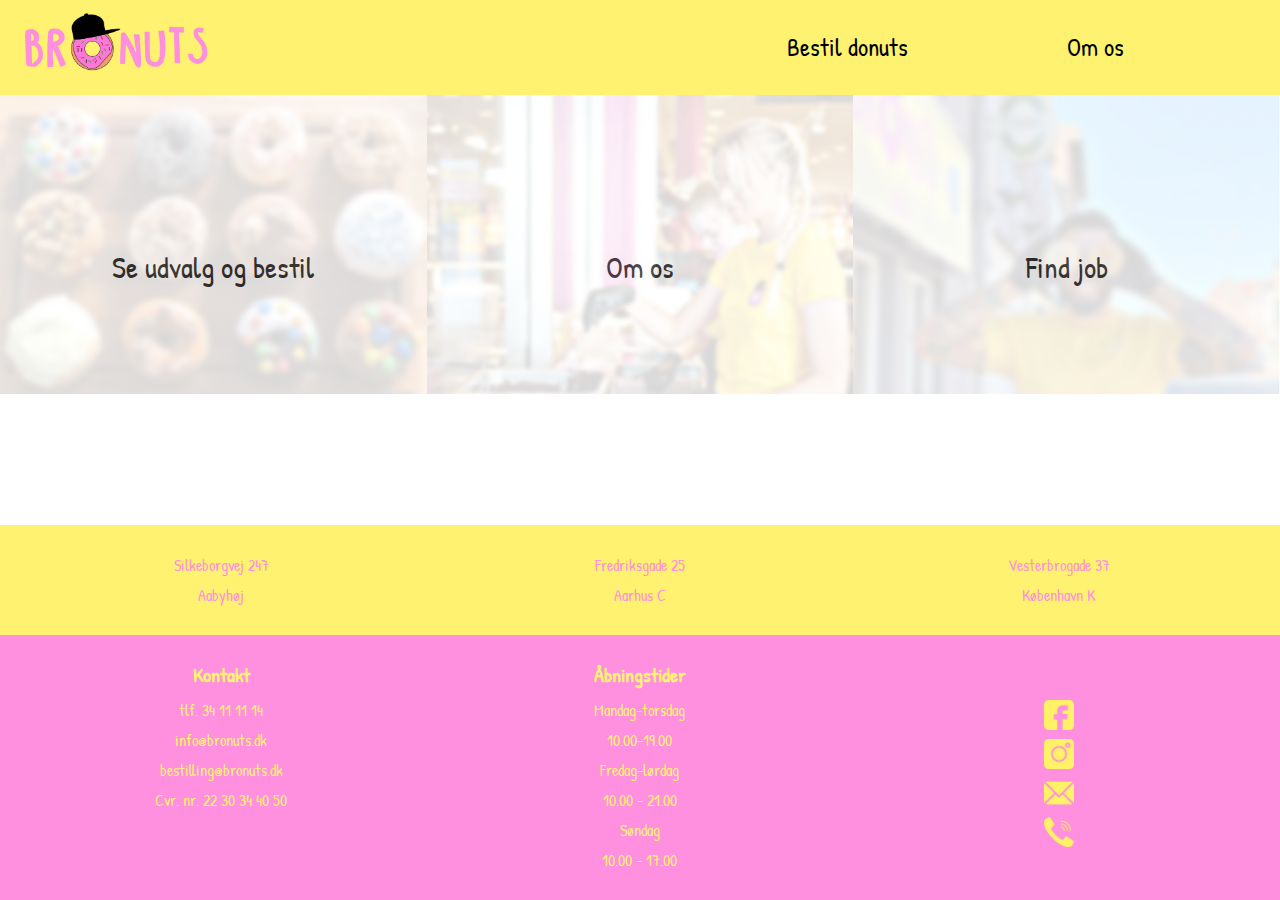
==== index.html @ 1daca619 "1oploade" ====
<!DOCTYPE html>
 <html lang="da">
<style>
@import url('https://fonts.googleapis.com/css2?family=Boogaloo&family=Caveat+Brush&family=Caveat:wght@700&display=swap');
</style>
     
<style>
@import url('https://fonts.googleapis.com/css2?family=Patrick+Hand&display=swap');
</style>
     
     
 <head>
     <meta charset="utf-8">
     <meta name="viewport" content="width=device-width, initial-scale=1.0">
     <!-- unik title til hver side-->
     <title>Bronuts forside</title>
     <!--udfyld content med en beskrivelse af sidens indhold - unik for hver side - op til ca. 155 karakterer-->
     <meta name="description" content="donuts, donut, bronuts, smag, aarhus, københavn, varianter, unik, karamel, chokolade">
     <link rel="stylesheet" href="css/style.css">
 </head>

 <body>
     <header>
         <nav>
             <div id="logo-burger">
                 <a href="index.html"><img src="images/Bronuts-logo.png" alt="logo-bronuts" style="width: auto; height: 70px;"></a>

                 <!--The toggle() method toggles between hide() and show() for the selected elements. -->
                 <label for="toggle">&#9776;</label>

             </div>
             <!--dette er en checkbox som gør det muligt at folde burgermenuen ud, og den skal ligge udenfor de to divs-->
             <input type="checkbox" id="toggle" class="hidden">

             <div id="main-nav">
                 <a href="bestil.html">Bestil donuts</a>
                 <a href="omos.html">Om os</a>
             </div>
         </nav>
     </header>
     
     
<!-- Main forside -->

    <main>
    <div class="container-2">
        
    <div class= "bestil-udvalg">
    <a href="bestil.html"> Se udvalg og bestil </a>             
    <img href="bestil.html" src= "images/bestil.jpg" alt="bestil"> 
    </div>
        
     <div class="om-os">
     <a href="omos.html"> Om os </a>  
     <img href="omos.html" src= "images/omos.jpg" alt="om os">
    </div>
        
     <div class="job">
     <a href="findjob.html"> Find job </a>             
     <img href="findjob.html" src= "images/job.jpg" alt="job">
    </div>
        
    </div>
     
     
     </main>
     <div class="container"></div>
     <footer>

         <!-- Footer sociale medier -->
         <section class="ft-butikker">
             <div class="ft-butikker-tekst">
                 <ul>
                     <li><a href="#">Silkeborgvej 247</a></li>
                     <li><a href="#">Aabyhøj</a></li>
                 </ul>
             </div>


             <div class="ft-butikker-tekst">
                 <ul>
                     <li><a href="#">Fredriksgade 25 </a></li>
                     <li><a href="#">Aarhus C</a></li>
                 </ul>
             </div>


             <div class="ft-butikker-tekst">
                 <ul>
                     <li><a href="#">Vesterbrogade 37 </a></li>
                     <li><a href="#">København K</a></li>
                 </ul>
             </div>

         </section>
         
         
         
         <!-- Footer main -->
         <section class="ft-main">
             <div class="ft-main-tekst">
                 <h2 class="ft-overskrift">Kontakt</h2>
                 <ul>
                     <li><a href="#">tlf. 34 11 11 14</a></li>
                     <li><a href="#">info@bronuts.dk</a></li>
                     <li><a href="#">bestilling@bronuts.dk</a></li>
                     <li><a href="#">Cvr. nr. 22 30 34 40 50</a></li>
                 </ul>
             </div>
             <div class="ft-main-tekst">
                 <h2 class="ft-overskrift">Åbningstider</h2>
                 <ul>
                     <li><a href="#">Mandag-torsdag</a></li>
                     <li><a href="#">10.00-19.00</a></li>
                     <li><a href="#">Fredag-lørdag</a></li>
                     <li><a href="#">10.00 - 21.00</a></li>
                     <li><a href="#">Søndag</a></li>
                     <li><a href="#">10.00 - 17.00</a></li>
                 </ul>
             </div>

             <ul class="ft-social-list">
                 <li><a href="#"> <img src="images/facebook-gul.png" style="width: 30px; height: auto;"><i class="facebook"></i></a></li>
                 <li><a href="#"> <img src="images/instagram-gul.png" style="width: 30px; height: auto;"><i class="mail"></i></a></li>
                 <li><a href="#"> <img src="images/mail-gul.png" style="width: 30px; height: auto;"><i class="instagram"></i></a></li>
                 <li><a href="#"> <img src="images/telefon-gul.png" style="width: 30px; height: auto;"><i class="telefon"></i></a></li>
             </ul>
         </section>

     </footer>

 </body>

 </html>
---- css/style.css ----
/*GENERELLE REGLER*/


/*Dette fjerner browsernes padding og margin fra selve body og ikke fra f.eks. lister og overskrifter, hvor vi ofte gerne vil beholde det*/
body {
    padding: 0;
    margin: 0;
    font-family: 'Quicksand', sans-serif;
}

/*Box-sizing skal gælde for alle elementer, hvorfor den sættes på * og ikke bare body */
* {
    box-sizing: border-box;
}

/*Da vi bruger flexbox er det en god idé altid at sætte billeder til 100% width og så tilpasse den container rundt om billedet efterfølgende*/
img {
    width: 100%;
}


/*HEDADER START*/
header {
    background: #FFF270;
    width: 100%;
    padding: 10px;
}

/*NAVIGATION - responsiv med flexbox*/
#logo-burger {
    display: flex;
    align-items: center;
    margin: 0 .5em;
}

#logo-burger a {
    margin-right: auto;
    width: 100px;
}

#main-nav {
    display: flex;
    margin-right: .5em;
}

#main-nav a {
    color: black;
    text-decoration: none;
    display: block;
    font-size: 25px;
    line-height: 25px;
}

#main-nav a:hover {
    color: #FF8FDF;
}


/*Denne skjuler burgermenuens checkbox som aktiverer toggle funktionen*/
.hidden {
    display: none;
}

/*HEDADER SLUT*/


/* CSS start forsiden */

.container-2 {
    display: flex;
    text-align: center;
    position: relative;

}

.container-2 a {
    font-size: 30px;
    text-decoration-color: black;
}

.bestil-udvalg {
    width: 100%;
    position: relative;

}

.bestil-udvalg a {
    position: absolute;
    left: 0;
    top: 50%;
    width: 100%;
    text-align: center;
    font-size: 30px;
    text-decoration: none;
    color: black;
}

.bestil-udvalg img {
    width: 100%;
    height: auto;
    opacity: 0.3;
}

.om-os {
    width: 100%;
    position: relative;

}

.om-os a {
    position: absolute;
    left: 0;
    top: 50%;
    width: 100%;
    text-align: center;
    font-size: 30px;
    text-decoration: none;
    color: black;
}

.om-os img {
    width: 100%;
    height: auto;
    opacity: 0.3;
}

.job {
    width: 100%;
    height: auto;
    position: relative;

}

.job a {
    position: absolute;
    left: 0;
    top: 50%;
    width: 100%;
    text-align: center;
    font-size: 30px;
    text-decoration: none;
    color: black;
    
}

.job img {
    width: 100%;
    height: auto;
    opacity: 0.3;
}


/* Css slut til forsiden*/


/*css start tabel til bestil/udvalg af donuts responsiv til mobil*/

table {
    font-family: arial, sans-serif;
    border-collapse: collapse;
    width: 100%;
    border-collapse: collapse;
    border-radius: 25px;
    align-content: center; 
}


td,
th {
    border: 1px solid #FF8FDF;
    background-color: #FF8FDF;
    color: #FFF270;
    text-align: center;
    padding: 0px;
}
  

/*css slut tabel til bestil/udvalg af donuts responsiv til mobil*/




/*css start grid til siden bestil/udvalg af donuts responsiv til mobil*/

/*vandret, lodret, vandret, lodret, */

.bestil-knap {
    padding: 20px;
    width: auto;
    max-width: 150px;
}

h3 {
    padding-left: 20px;
    padding-top: 20px;
    font-size: 30px;
}

.grid-container-chokolade {
    width:100%;
    background-color: #FDFDEB;
    border-radius: 25px;
    display: grid;
    grid-template-columns: repeat(3, 1fr);
    grid-template-rows: repeat(3, 1fr);
    padding-top: 20px;
    text-align: center;
    margin: 20px;
}

.chokokiks {
    grid-area: 1 / 1 / 2 / 2;
}

.KEX {
    grid-area: 1 / 2 / 2 / 3;
}

.Kinder {
    grid-area: 1 / 3 / 2 / 4;
}

.oreo {
    grid-area: 2 / 1 / 3 / 2;
}

.p-tearte {
    grid-area: 2 / 2 / 3 / 3;
}

.smarties {
    grid-area: 2 / 3 / 3 / 4;
}

.smil-choko {
    grid-area: 3 / 1 / 4 / 2;
}

.toblerone {
    grid-area: 3 / 2 / 4 / 3;
}

.lion {
    grid-area: 3 / 3 / 4 / 4;
}


.grid-container-karamel {
    width:100%;
    background-color: #FDFDEB;
    border-radius: 25px;
    display: grid;
    grid-template-columns: repeat(3, 1fr);
    grid-template-rows: repeat(1, 1fr);
    padding-top: 20px;
    text-align: center;
    margin: 20px;
}

.salt-karamel {
    grid-area: 1 / 1 / 2 / 2;
}

.sweet-karamel {
    grid-area: 1 / 2 / 2 / 3;
}

.mars {
    grid-area: 1 / 3 / 2 / 4;
}


.grid-container-boern {
    width:100%;
    background-color: #FDFDEB;
    border-radius: 25px;
    display: grid;
    grid-template-columns: repeat(3, 1fr);
    grid-template-rows: repeat(2, 1fr);
    padding-top: 20px;
    text-align: center;
    margin: 20px;
}

.sour {
    grid-area: 1 / 1 / 2 / 2;
}

.tivoli {
    grid-area: 1 / 2 / 2 / 3;
}

.skumfidus {
    grid-area: 1 / 3 / 2 / 4;
}

.paskekylling {
    grid-area: 2 / 1 / 3 / 2;
}

.kylling {
    grid-area: 2 / 2 / 3 / 3;
}

.M og M {
    grid-area: 2 / 3 / 3 / 4;
}

/*slut css grid til siden responsiv til mobil */


/*start css til siden "om os" til mobil*/


h1 {
    font-size: 30px;
    margin-top: 8px;
}

p {
    font-size: 25px;
    line-height: 40px;
    margin-left: 15px;
    margin-right: 15px;
}

.om-team-bronuts {
    width: 100%;
    height: auto;
    background-color: #FDFDEB;
    margin: 8px;
    border-radius: 25px;
    box-shadow: 4px 4px #D8D8D8;

}

.vision {
    width: 100%;
    height: auto;
    background-color: #FDFDEB;
    margin: 8px;
    border-radius: 25px;
    box-shadow: 4px 4px #D8D8D8;
}


.mission {
    width: 100%;
    height: auto;
    background-color: #FDFDEB;
    margin: 8px;
    border-radius: 25px;
    box-shadow: 4px 4px #D8D8D8;
}


.trustpilot {
    width: 100%;
    height: auto;
    min-height: 200px;
    background-color: #FDFDEB;
    margin: 8px;
    border-radius: 25px;
    text-align: center;
    box-shadow: 4px 4px #D8D8D8;
  
}


.trustpilot-1 {
    width: 100%;
    margin: 2px;
    justify-content: space-around;
    
}

.trustpilot-2 {
    width: 100%;
    margin: 2px;
    justify-content: space-around;
     display:none;
  
}

.trustpilot-3 {
    width: 100%;
    margin: 2px;
    justify-content: space-around;
     display:none;
  
}


.container-1 {
        display: flex;
        flex-direction: row;
    }
    
/*slut css til siden "om os" til mobil*/





/*FOOTER START*/

/*generel footer*/

* {
    box-sizing: border-box;
    font-family: 'Patrick Hand', cursive;
    margin: 0;
    padding: 0;
}

ul {
    list-style: none;
    padding-left: 0;
}

footer {
    line-height: 30px;
}

footer a {
    text-decoration: none;
}

a:hover {
    text-decoration: underline;
}

.ft-overskrift {
    font-family: 'Patrick Hand', cursive;
    font-size: 20px;
    padding-bottom: 5px;
}


/* sticky footer i øverst i footer (gul)*/
body {
    display: flex;
    min-height: 100vh;
    flex-direction: column;

}

.container {
    flex: 1;
    /* same as flex-grow: 1; */
}

/*responsiv flex*/

.ft-butikker {
    padding: 10px;
    display: flex;
    flex-wrap: wrap;
    background-color: #FFF270;

}

.ft-butikker-tekst {
    text-align: center;
    padding: 15px;
    min-width: 20px;
    /*200px*/
    ;
}

.ft-butikker-tekst a {
    color: #FF8FDF;
}


/*sticky footer i bunden af siden (lyserrød)*/

body {
    display: flex;
    min-height: 100vh;
    flex-direction: column;
}

.container {
    flex: 1;
    /* same as flex-grow: 1; */
}

/*responsiv flex*/

.ft-main {
    padding: 10px;
    display: flex;
    flex-wrap: wrap;
    background-color: #FF8FDF;
}

.ft-main-tekst {
    text-align: center;
    padding: 15px;
    /*200px*/
    ;
    color: #FFF270;
}

.ft-main-tekst a {
    color: #FFF270;
}


/*style sociale medier ikoner*/
.ft-social {
    padding: 10px;
}

.ft-social-list {
    display: flex;
    flex-direction: column;
    justify-content: center;
    padding-top: 20px;
    text-align: center;
}

/* FOOTER SLUT*/



/*MEDIA QUERY MOBILE */

@media all and (max-width: 599px) {

    /*START HEADER NAV*/
    header {
        display: block;
    }

    #logo-burger {
        justify-content: space-between;
        align-items: center;
    }

    /*label er selve burgerikonet*/
    #logo-burger label {
        display: block;
        font-size: 2em;
        cursor: pointer;
        /*laver en hånd i stedet for en pil, når man kører hen over burgermenuen*/
    }

    /*Dette gør at burgermenuen folder sig ud, når man klikker på den - eller rettere sagt den checkboks som er skjult bag den*/
    #toggle:checked + #main-nav {
        display: block;
    }

    /*Den primære navigation skjules på den lille skærm*/
    #main-nav {
        display: none;
    }

    #main-nav a {
        text-align: center;
        border-top: 1px solid rgba(0, 0, 0, 0.1);
    }

    /*Dette påvirker dropdown i mobilversionen, da hover ikke virker med fingeren, så nu er det hele foldet ud, border er fjernet og skriften er mindre.*/
    #main-nav .dropdown-content a {
        font-size: 0.9em;
        border: none;
    }

    /*SLUT HEADER NAV*/


    /* start css til siden "om os" billeder flex responsiv */

    .container-2 {
        display: flex;
        flex-direction: column;
    }

    /* slut css til siden "om os" billeder flex responsiv */


}

/*MEDIA QUERY TABLET AND ABOVE*/

@media all and (min-width: 600px) {

    /* START HEADER NAV*/
    nav {
        display: flex;
        justify-content: space-evenly;
        align-items: center;
        flex-direction: column;
    }


    #main-nav {
        justify-content: space-evenly;
        min-width: 50%;
        margin: 0;
    }

    #main-nav a {
        margin: 0 .5em;
    }

    .hidden {
        display: none;
    }

    /*Dette fjerner burgermenu ikonet*/
    label {
        display: none;
    }


    .ft-main {
        justify-content: space-evenly;
    }

    .ft-butikker {
        justify-content: space-evenly;
    }

    /* SLUT HEADER NAV*/


    /* CSS start til siden forsiden - billeder flex responsiv */

    .container-2 {
        display: flex;
        flex-direction: column;
    }

    /* CSS slut til siden forsiden - billeder flex responsiv */
    
  
    /*START TABEL */
    
table {
    border-collapse: collapse;
    align-content: center; 

    
}

td,
th {
    border: 1px solid #FF8FDF;
    background-color: #FF8FDF;
    color: #FFF270;
    text-align: center;
    padding: 0px;
}
    
   /*SLUT TABEL */


    /*start css grid */

    /* vandret, lodret, vandret, lodret */

    bestil-knap {
        padding: 20px;
    }

    h3 {
        padding-left: 20px;
        padding-top: 20px;
        font-size: 30px;
    }

    .grid-container-chokolade {
        display: grid;
        grid-template-columns: repeat(4, 1fr);
        grid-template-rows: repeat(3, 1fr);
        padding-top: 20px;
        text-align: center;
        margin: 20px;
    }

    .chokokiks {
        grid-area: 1 / 1 / 2 / 2;
    }

    .KEX {
        grid-area: 1 / 2 / 2 / 3;
    }

    .kinder {
        grid-area: 1 / 3 / 2 / 4;
    }

    .oreo {
        grid-area: 1 / 4 / 2 / 5;
    }

    .p-tearte {
        grid-area: 2 / 1 / 3 / 2;
    }

    .smarties {
        grid-area: 2 / 2 / 3 / 3;
    }

    .smil-choko {
        grid-area: 2 / 3 / 3 / 4;
    }

    .toblerone {
        grid-area: 2 / 4 / 3 / 5;
    }

    .lion {
        grid-area: 3 / 1 / 4 / 2;
    }


    .grid-container-karamel {
        display: grid;
        grid-template-columns: repeat(4, 1fr);
        grid-template-rows: repeat(1, 1fr);
        padding-top: 20px;
        text-align: center;
        margin: 20px;
    }

    .salt-karamel {
        grid-area: 1 / 1 / 2 / 2;
    }

    .sweet-karamel {
        grid-area: 1 / 2 / 2 / 3;
    }

    .mars {
        grid-area: 1 / 3 / 2 / 4;
    }



    .grid-container-boern {
        display: grid;
        grid-template-columns: repeat(4, 1fr);
        grid-template-rows: repeat(2, 1fr);
        padding-top: 20px;
        text-align: center;
        margin: 20px;

    }

    .sour {
        grid-area: 1 / 1 / 2 / 2;
    }

    .tivoli {
        grid-area: 1 / 2 / 2 / 3;
    }

    .skumfidus {
        grid-area: 1 / 3 / 2 / 4;
    }

    .paskekylling {
        grid-area: 1 / 4 / 2 / 5;
    }

    .kylling {
        grid-area: 2 / 1 / 3 / 2;
    }

    .M og M {
        grid-area: 2 / 2 / 3 / 3;
    }

    /*slut css grid */
    
    
   /*start css til siden "om os" */
        .container-1 {
        display: flex;
        flex-direction: row;
    }
        .trustpilot {
    display: flex;
    flex-direction: row;
    
}
    
    .trustpilot-1 {
    width: 100%;
    margin: 2px;
    justify-content: space-around;
    display:block;
    
}

.trustpilot-2 {
    width: 100%;
    margin: 2px;
    justify-content: space-around;
    display: block;
     
}

.trustpilot-3 {
    width: 100%;
    margin: 2px;
    justify-content: space-around;
    
    
  
}
 /*slut css til siden "om os" */
    
    
}



/*MEDIA QUERY LAPTOP AND ABOVE*/

@media all and (min-width: 1024px) {

    /*START HEADER NAVIGATION*/
    nav {
        flex-direction: row;
    }

    /*Dette skubber menuen ud til højre ved at bruge al margin til højre for logoet*/
    #logo-burger {
        margin-right: auto;
    }

    /*SLUT HEADER NAVIGATION*/



    /* CSS START FORSIDE billeder flex responsiv */

    .container-2 {
        display: flex;
        flex-direction: row;
    }
    
    /* css START tabel*/
        
table {
    border-collapse: collapse;
    align-content: center;     
}

td,
th {
    border: 1px solid #FF8FDF;
    background-color: #FF8FDF;
    color: #FFF270;
    text-align: center;
    padding-left: 60px;
    padding-right: 60px;
    
}

    
   /* CSS SLUT TABEL */

    /* CSS SLUT FORSIDE billeder flex responsiv */


    bestil-knap {
        padding: 50px;
    }

    h3 {
        padding-left: 20px;
        padding-top: 20px;
        font-size: 30px;
    }

    .grid-container-chokolade {
        display: grid;
        grid-template-columns: repeat(9, 1fr);
        grid-template-rows: repeat(1, 1fr);
        padding-top: 20px;
        text-align: center;
        margin: 20px;
        width: auto;

    }

    .chokokiks {
        grid-area: 1 / 1 / 2 / 2;
        
        
    }

    .KEX {
        grid-area: 1 / 2 / 2 / 3;
        
    }

    .kinder {
        grid-area: 1 / 3 / 2 / 4;
        
    }

    .oreo {
        grid-area: 1 / 4 / 2 / 5;
       
    }

    .p-tearte {
        grid-area: 1 / 5 / 2 / 6;
        
    }

    .smarties {
        grid-area: 1 / 6 / 2 / 7;
        
    }

    .smil-choko {
        grid-area: 1 / 7 / 2 / 8;
        
    }

    .toblerone {
        grid-area: 1 / 8 / 2 / 9;
        
    }

    .lion {
        grid-area: 1 / 9 / 2 / 10;
        
    }


    .grid-container-karamel {
        display: grid;
        grid-template-columns: repeat(9, 1fr);
        grid-template-rows: repeat(1, 1fr);
        padding-top: 20px;
        text-align: center;
        margin: 20px;
        justify-content: space-between;
        width: auto;
    }

    .salt-karamel {
        grid-area: 1 / 1 / 2 / 2;
        padding: 10px;
    }

    .sweet-karamel {
        grid-area: 1 / 2 / 2 / 3;
        padding: 10px;
    }

    .mars {
        grid-area: 1 / 3 / 2 / 4;
        padding: 10px;
    }



    .grid-container-boern {
        display: grid;
        grid-template-columns: repeat(9, 1fr);
        grid-template-rows: repeat(1, 1fr);
        padding-top: 20px;
        text-align: center;
        margin: 20px;
        width: auto;
    

    }

    .sour {
        grid-area: 1 / 1 / 2 / 2;
        padding: 10px;
    }

    .tivoli {
        grid-area: 1 / 2 / 2 / 3;
        padding: 10px;
    }

    .skumfidus {
        grid-area: 1 / 3 / 2 / 4;
        padding: 10px;
    }

    .kylling1 {
        grid-area: 1 / 4 / 2 / 5;
        padding: 10px;
    }

    .kylling2 {
        grid-area: 1 / 5 / 2 / 6;
        padding: 10px;
    }

    .mogm {
        grid-area: 1 / 6 / 2 / 7;
        padding: 10px;
    }

    /*slut css grid til siden responsiv til mobil */
    
    
    /*CSS START til siden "Om os" */


    .container-1 {
        display: flex;
        flex-direction: row;
    }
        .trustpilot {
    display: flex;
    flex-direction: row;
    
}
    
    
    .trustpilot-1 {
    width: 100%;
    margin: 2px;
    justify-content: space-around;
    display: block;
    
}

.trustpilot-2 {
    width: 100%;
    margin: 2px;
    justify-content: space-around;
    display:block;
     
}

.trustpilot-3 {
    width: 100%;
    margin: 2px;
    justify-content: space-around;
    display: block;
  
}

/*CSS SLUT til siden "Om os" */
    
    
    /* START footer*/

    .ft-butikker-tekst {
        width: 33%;
        justify-content: space-evenly;
    }

    .ft-main-tekst {
        width: 33%;
        justify-content: space-evenly;
        
    }

    .ft-social-list {
        width: 33%;
    }

    /* SLUT footer*/

}





/*CSS SLUT til siden "Om os" */


/* Responsiv flex "Om os" */

/*MEDIA QUERY MOBILE */
@media all and (max-width: 599px) {
    .container-1 {
        display: flex;
        flex-direction: column;
    }
    
}



/*MEDIA QUERY TABLET AND ABOVE*/
@media all and (min-width: 600px) {
    .container-1 {
        display: flex;
        flex-direction: column;
    }
        .trustpilot {
    display: flex;
    flex-direction: column;
    
}
}

/*MEDIA QUERY LAPTOP AND ABOVE*/

@media all and (min-width: 1024px) {

    .container-1 {
        display: flex;
        flex-direction: row;
    }
        .trustpilot {
    display: flex;
    flex-direction: row;
    
}
}
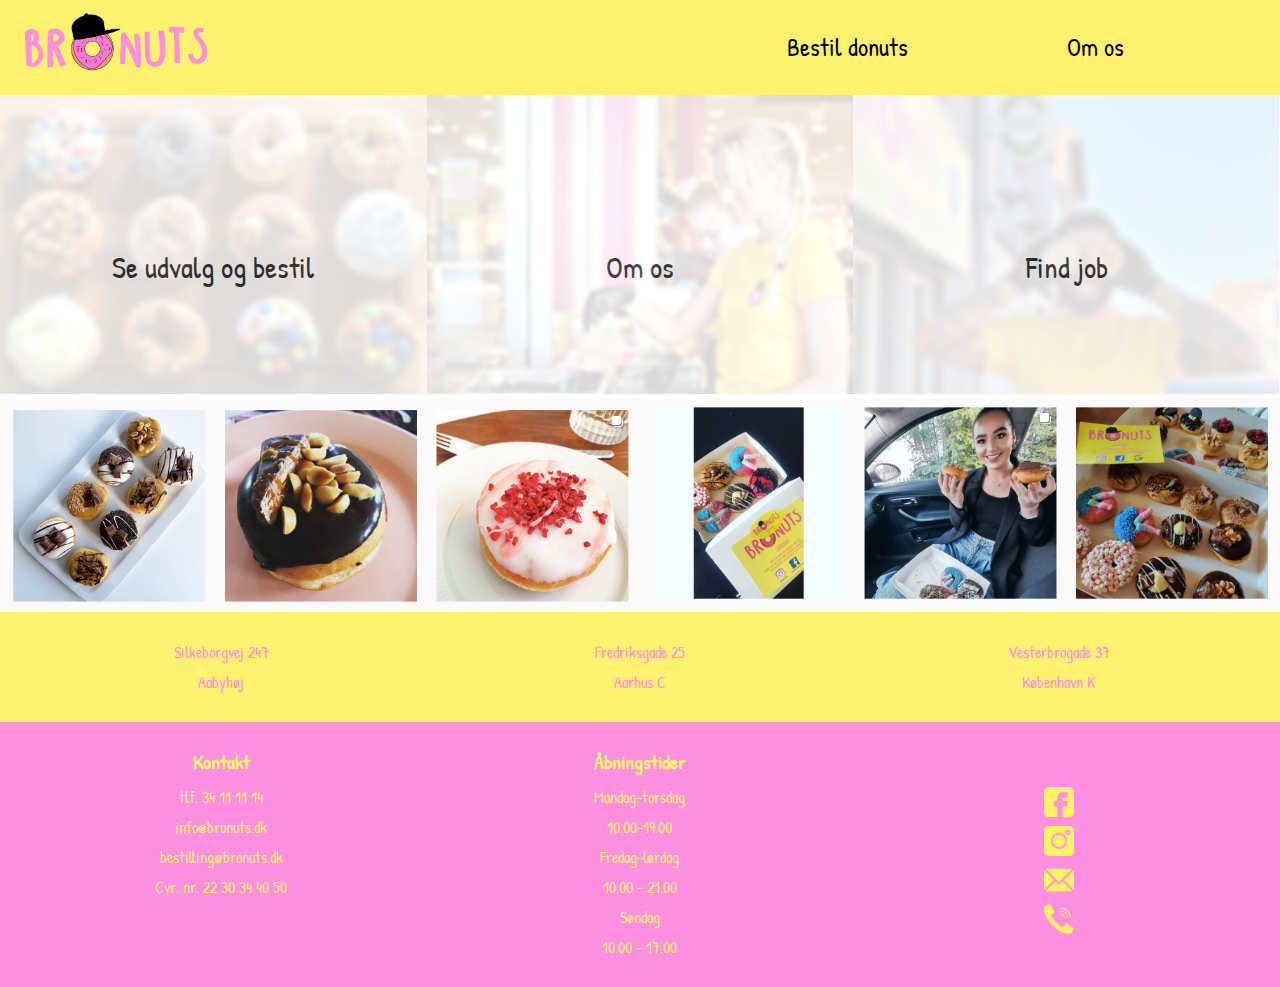
==== commit b8663713: "3oploade" ====
--- a/index.html
+++ b/index.html
@@ -46,24 +46,42 @@
     <div class="container-2">
         
     <div class= "bestil-udvalg">
-    <a href="bestil.html"> Se udvalg og bestil </a>             
-    <img href="bestil.html" src= "images/bestil.jpg" alt="bestil"> 
+    <a href ="bestil.html"> Se udvalg og bestil </a>             
+    <img src= "images/bestil.jpg" alt="bestil"> 
     </div>
         
      <div class="om-os">
-     <a href="omos.html"> Om os </a>  
-     <img href="omos.html" src= "images/omos.jpg" alt="om os">
+     <a href ="omos.html"> Om os </a>  
+     <img src= "images/omos.jpg" alt="om os">
     </div>
         
      <div class="job">
-     <a href="findjob.html"> Find job </a>             
-     <img href="findjob.html" src= "images/job.jpg" alt="job">
+     <a href ="findjob.html"> Find job </a>             
+     <img src= "images/job.jpg" alt="job">
     </div>
         
     </div>
      
+<!-- Instagram billeder -->
+        
+        <div class="instagram">
+        
+        <div class="insta-1">
+          <img src="images/insta-1.png">  
+        </div>
+        
+        <div class="insta-2">
+        <img src="images/insta-2.png">
+            </div>
+        
+        </div>
+        
+        
+     </main>
      
-     </main>
+     
+     
+     
      <div class="container"></div>
      <footer>
 
--- a/css/style.css
+++ b/css/style.css
@@ -150,6 +150,7 @@
 }
 
 
+
 /* Css slut til forsiden*/
 
 
@@ -159,6 +160,7 @@
     font-family: arial, sans-serif;
     border-collapse: collapse;
     width: 100%;
+    margin:6px;
     border-collapse: collapse;
     border-radius: 25px;
     align-content: center; 
@@ -197,7 +199,7 @@
 }
 
 .grid-container-chokolade {
-    width:100%;
+    width:auto;
     background-color: #FDFDEB;
     border-radius: 25px;
     display: grid;
@@ -246,7 +248,7 @@
 
 
 .grid-container-karamel {
-    width:100%;
+    width:auto;
     background-color: #FDFDEB;
     border-radius: 25px;
     display: grid;
@@ -271,7 +273,7 @@
 
 
 .grid-container-boern {
-    width:100%;
+    width: auto;
     background-color: #FDFDEB;
     border-radius: 25px;
     display: grid;
@@ -641,6 +643,7 @@
     
 table {
     border-collapse: collapse;
+    border-radius: 25px;
     align-content: center; 
 
     
@@ -849,6 +852,7 @@
         
 table {
     border-collapse: collapse;
+    border-radius: 25px;
     align-content: center;     
 }
 
@@ -886,54 +890,52 @@
         padding-top: 20px;
         text-align: center;
         margin: 20px;
-        width: auto;
 
     }
 
     .chokokiks {
         grid-area: 1 / 1 / 2 / 2;
-        
-        
+        padding: 10px;
     }
 
     .KEX {
         grid-area: 1 / 2 / 2 / 3;
-        
+        padding: 10px;
     }
 
     .kinder {
         grid-area: 1 / 3 / 2 / 4;
-        
+        padding: 10px;
     }
 
     .oreo {
         grid-area: 1 / 4 / 2 / 5;
-       
+        padding: 10px;
     }
 
     .p-tearte {
         grid-area: 1 / 5 / 2 / 6;
-        
+        padding: 10px;
     }
 
     .smarties {
         grid-area: 1 / 6 / 2 / 7;
-        
+        padding: 10px;
     }
 
     .smil-choko {
         grid-area: 1 / 7 / 2 / 8;
-        
+        padding: 10px;
     }
 
     .toblerone {
         grid-area: 1 / 8 / 2 / 9;
-        
+        padding: 10px;
     }
 
     .lion {
         grid-area: 1 / 9 / 2 / 10;
-        
+        padding: 10px;
     }
 
 
@@ -945,7 +947,6 @@
         text-align: center;
         margin: 20px;
         justify-content: space-between;
-        width: auto;
     }
 
     .salt-karamel {
@@ -972,8 +973,6 @@
         padding-top: 20px;
         text-align: center;
         margin: 20px;
-        width: auto;
-    
 
     }
 
@@ -1061,7 +1060,6 @@
     .ft-main-tekst {
         width: 33%;
         justify-content: space-evenly;
-        
     }
 
     .ft-social-list {
@@ -1120,4 +1118,62 @@
 }
 }
 
-
+/* CSS START instagram billeder forside */
+
+/*MEDIA QUERY MOBILE */
+@media all and (max-width: 599px) {
+    .instagram {
+        display: flex;
+        flex-direction: column;
+    }
+        
+    .insta-2 {
+        
+    display: none;
+    }
+    
+}
+
+
+
+/*MEDIA QUERY TABLET AND ABOVE*/
+@media all and (min-width: 600px) {
+    .instagram {
+        display: flex;
+        flex-direction: column;
+    }
+        .trustpilot {
+    display: flex;
+    flex-direction: column;
+    
+}
+}
+
+/*MEDIA QUERY LAPTOP AND ABOVE*/
+
+@media all and (min-width: 1024px) {
+
+    .instagram {
+        display: flex;
+        flex-direction: row;
+    }
+    
+    .insta-1 {
+     margin-left:auto;
+    display: flex;  
+    }
+    
+      .insta-2 {
+     margin-right:auto;
+    min-height: inherit;
+    }
+    }
+
+.instagram {
+    
+background-color: #FAFAFA;
+    
+}
+
+
+/* CSS slut instagram billeder forside */
